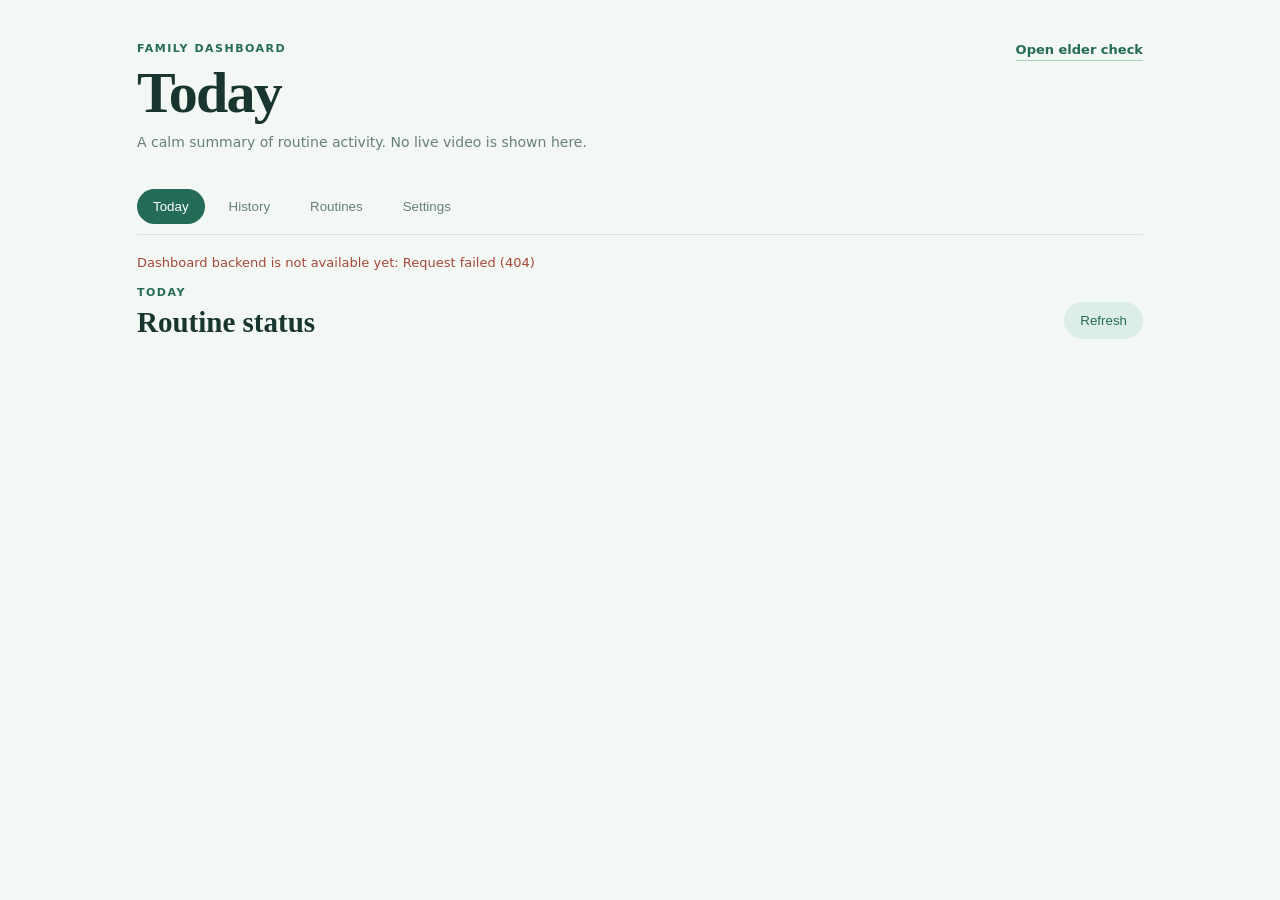
==== dashboard/index.html @ add2043e "Place family dashboard files in dashboard directory" ====
<!doctype html>
<html lang="en">
<head>
  <meta charset="UTF-8">
  <meta name="viewport" content="width=device-width, initial-scale=1.0">
  <title>Family dashboard · Medication gestures</title>
  <link rel="stylesheet" href="styles.css?v=1">
</head>
<body>
  <main class="dashboard-shell">
    <header class="dashboard-header">
      <div>
        <p class="eyebrow">FAMILY DASHBOARD</p>
        <h1 id="pageTitle">Today</h1>
        <p class="subtitle">A calm summary of routine activity. No live video is shown here.</p>
      </div>
      <a class="back-link" href="/">Open elder check</a>
    </header>

    <nav class="tabs" aria-label="Dashboard sections">
      <button class="tab active" data-view="today">Today</button>
      <button class="tab" data-view="history">History</button>
      <button class="tab" data-view="routines">Routines</button>
      <button class="tab" data-view="settings">Settings</button>
    </nav>

    <div id="notice" class="notice" role="status"></div>

    <section id="todayView" class="view active-view">
      <div class="section-heading"><div><p class="eyebrow">TODAY</p><h2 id="todayHeading">Routine status</h2></div><button id="refreshToday" class="secondary">Refresh</button></div>
      <div id="todayList" class="routine-list"></div>
    </section>

    <section id="historyView" class="view">
      <div class="section-heading"><div><p class="eyebrow">HISTORY</p><h2>Recent activity</h2></div><label class="date-label">Date <input id="historyDate" type="date"></label></div>
      <div id="historyList" class="event-list"></div>
    </section>

    <section id="routinesView" class="view">
      <div class="section-heading"><div><p class="eyebrow">ROUTINE EDITOR</p><h2>Scheduled activities</h2></div><button id="newRoutine" class="primary">Add routine</button></div>
      <div id="routineEditor" class="editor-grid"></div>
    </section>

    <section id="settingsView" class="view">
      <div class="section-heading"><div><p class="eyebrow">SETTINGS</p><h2>Notification preferences</h2></div></div>
      <div id="settingsPanel" class="settings-panel"></div>
    </section>
  </main>
  <script src="app.js?v=1"></script>
</body>
</html>
---- dashboard/styles.css ----
:root{--ink:#18352f;--green:#246b58;--mint:#dceee6;--muted:#688078;--line:#d8e5df;--cream:#f4f8f4;--red:#a54738;--amber:#936c18}*{box-sizing:border-box}body{margin:0;background:var(--cream);color:var(--ink);font-family:Inter,system-ui,-apple-system,Segoe UI,sans-serif}.dashboard-shell{width:min(1050px,100%);margin:auto;padding:42px 22px 70px}.dashboard-header{display:flex;justify-content:space-between;align-items:flex-start;gap:24px}.eyebrow{color:var(--green);font-size:11px;font-weight:800;letter-spacing:1.5px;margin:0}.dashboard-header h1{font:600 clamp(34px,6vw,58px)/1.05 Georgia,serif;letter-spacing:-1.7px;margin:8px 0}.subtitle{color:var(--muted);font-size:14px;margin:0;line-height:1.5}.back-link{color:var(--green);font-weight:700;font-size:13px;text-decoration:none;border-bottom:1px solid #a8cdbd;padding-bottom:3px}.tabs{display:flex;gap:8px;margin:36px 0 20px;border-bottom:1px solid var(--line);padding-bottom:10px;overflow-x:auto}.tab{background:transparent;color:var(--muted);border-radius:99px;padding:10px 16px}.tab.active{background:var(--green);color:#fff}.notice{min-height:0;margin-bottom:14px;color:var(--green);font-size:13px}.notice.error{color:var(--red)}.view{display:none}.active-view{display:block}.section-heading{display:flex;align-items:flex-end;justify-content:space-between;gap:16px;margin:16px 0}.section-heading h2{font:600 29px Georgia,serif;margin:7px 0 0}.routine-list,.event-list,.settings-panel{display:grid;gap:12px}.routine-card,.event-card,.settings-card,.routine-form{background:#fff;border:1px solid var(--line);border-radius:16px;padding:18px 20px;box-shadow:0 6px 24px #194b3909}.routine-card{display:grid;grid-template-columns:42px 1fr auto;gap:14px;align-items:center}.routine-icon{width:38px;height:38px;border-radius:50%;display:grid;place-items:center;background:var(--mint);font-size:20px}.routine-name{font-weight:800}.routine-meta{color:var(--muted);font-size:12px;margin-top:5px}.status{font-size:13px;font-weight:800;text-align:right}.status.verified{color:var(--green)}.status.missed,.status.failed{color:var(--red)}.status.uncertain{color:var(--amber)}.status.pending{color:var(--muted)}.event-card{display:flex;justify-content:space-between;gap:16px}.event-card strong{font-size:14px}.event-card p{color:var(--muted);font-size:12px;margin:5px 0 0}.date-label{display:flex;align-items:center;gap:8px;color:var(--muted);font-size:12px}.date-label input,input,select,textarea{font:inherit;border:1px solid var(--line);border-radius:9px;padding:9px;color:var(--ink);background:#fff}button{border:0;cursor:pointer;font:700 13px inherit;border-radius:99px;padding:11px 16px}.primary{background:var(--green);color:#fff}.secondary{background:var(--mint);color:var(--green)}.editor-grid{display:grid;gap:14px}.routine-form{display:grid;gap:14px}.form-row{display:grid;grid-template-columns:repeat(2,minmax(0,1fr));gap:12px}.field{display:grid;gap:6px;color:var(--muted);font-size:12px;font-weight:700}.days{display:flex;flex-wrap:wrap;gap:7px}.day-chip{border:1px solid var(--line);border-radius:99px;padding:7px 10px;color:var(--muted);font-size:12px;cursor:pointer}.day-chip:has(input:checked){background:var(--mint);border-color:#9dcbbb;color:var(--green)}.day-chip input{display:none}.form-actions{display:flex;justify-content:flex-end;gap:8px}.danger{background:#fff0ee;color:var(--red)}.settings-card{display:grid;gap:14px}.settings-card h3{margin:0;font:600 22px Georgia,serif}.settings-actions{display:flex;justify-content:flex-end}.empty{background:#fff;border:1px dashed #bfd2c8;border-radius:16px;padding:25px;color:var(--muted);font-size:13px;text-align:center}@media(max-width:650px){.dashboard-shell{padding:28px 14px 50px}.dashboard-header{display:block}.back-link{display:inline-block;margin-top:18px}.routine-card{grid-template-columns:38px 1fr}.status{text-align:left;grid-column:2}.form-row{grid-template-columns:1fr}.event-card{display:block}.event-card .status{margin-top:10px}}
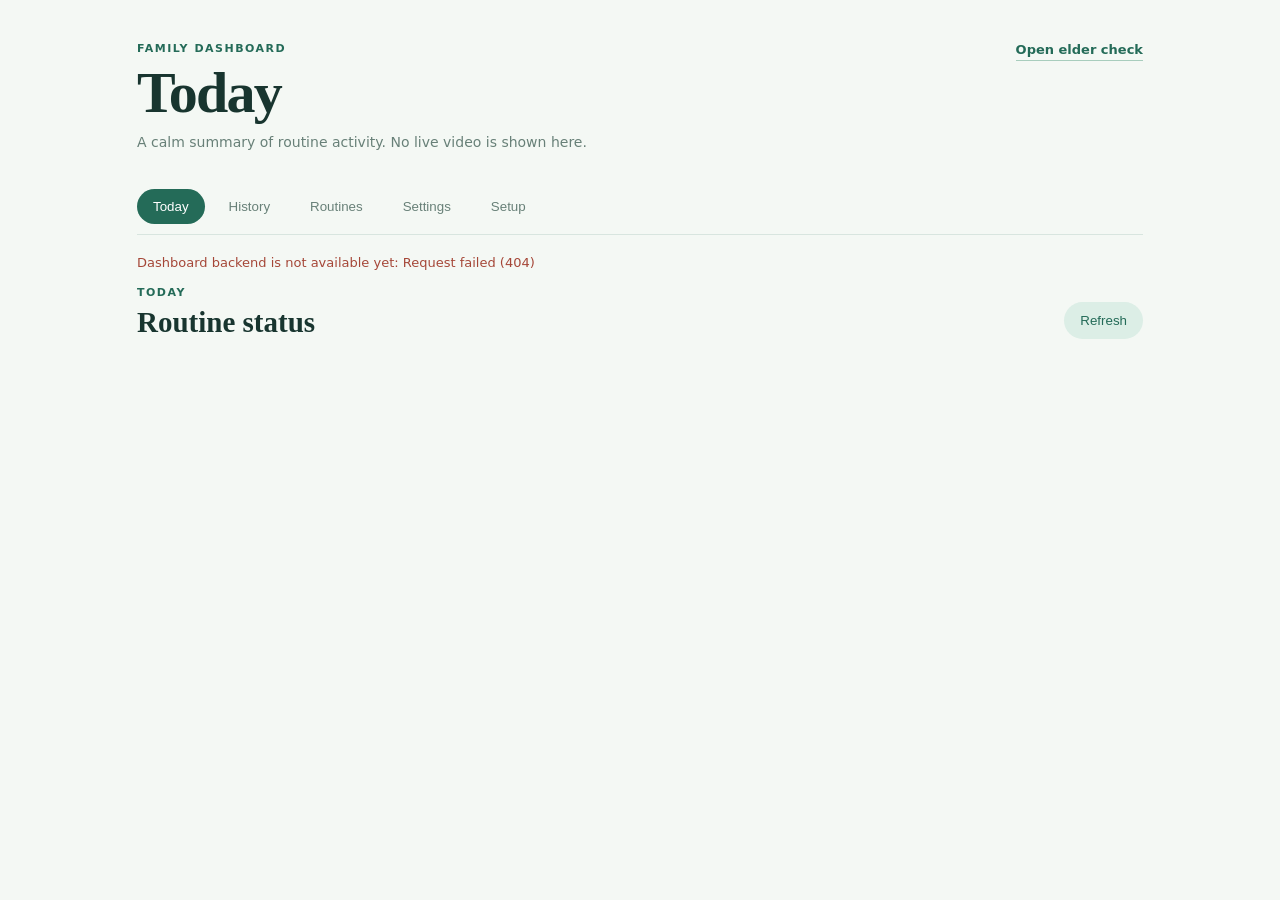
==== commit 003f806d: "Add dashboard setup and walk status" ====
--- a/dashboard/index.html
+++ b/dashboard/index.html
@@ -22,6 +22,7 @@
       <button class="tab" data-view="history">History</button>
       <button class="tab" data-view="routines">Routines</button>
       <button class="tab" data-view="settings">Settings</button>
+      <button class="tab" data-view="setup">Setup</button>
     </nav>
 
     <div id="notice" class="notice" role="status"></div>
@@ -45,6 +46,19 @@
       <div class="section-heading"><div><p class="eyebrow">SETTINGS</p><h2>Notification preferences</h2></div></div>
       <div id="settingsPanel" class="settings-panel"></div>
     </section>
+
+    <section id="setupView" class="view">
+      <div class="section-heading"><div><p class="eyebrow">ONE-TIME SETUP</p><h2>Connect the family contact</h2></div></div>
+      <form id="setupForm" class="settings-card setup-form">
+        <p class="form-help">Add the elder and the trusted contact who should receive missed or uncertain check alerts. Use the WhatsApp number in international E.164 format, for example <strong>+919876543210</strong>.</p>
+        <div class="form-row">
+          <label class="field">Elder name<input name="elder_name" required placeholder="Grandpa"></label>
+          <label class="field">Contact name<input name="contact_name" required placeholder="Family member"></label>
+        </div>
+        <label class="field">WhatsApp number<input name="whatsapp_number" required pattern="^\+[1-9]\d{7,14}$" placeholder="+919876543210" inputmode="tel"></label>
+        <div class="settings-actions"><button class="primary">Save setup</button></div>
+      </form>
+    </section>
   </main>
   <script src="app.js?v=1"></script>
 </body>
